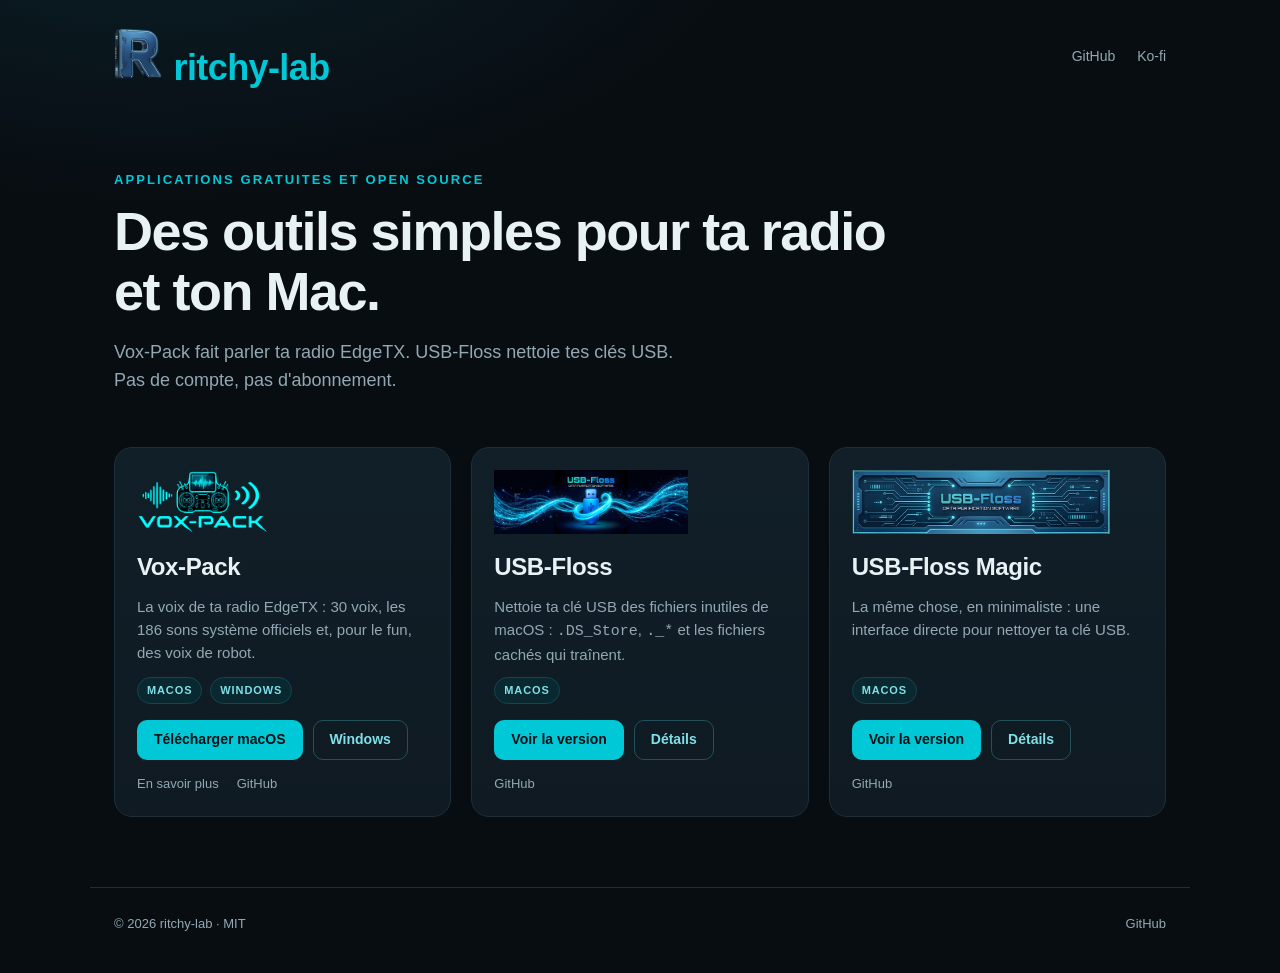
==== index.html @ 33e54c4d "Add files via upload" ====
<!doctype html>
<html lang="fr">
<head>
  <meta charset="utf-8">
  <meta name="viewport" content="width=device-width, initial-scale=1">
  <title>ritchy-lab — des applications pour EdgeTX et macOS</title>
  <meta name="description" content="Vox-Pack, USB-Floss et USB-Floss Magic : des applications gratuites et open source pour ta radio EdgeTX et ton Mac.">
  <meta name="theme-color" content="#080d12">
  <link rel="icon" href="favicon.png" type="image/png">
  <link rel="canonical" href="https://ritchy-lab.github.io/">

  <meta property="og:type" content="website">
  <meta property="og:site_name" content="ritchy-lab">
  <meta property="og:title" content="ritchy-lab — des applications pour EdgeTX et macOS">
  <meta property="og:description" content="Vox-Pack, USB-Floss et USB-Floss Magic : des applications gratuites et open source pour ta radio EdgeTX et ton Mac.">
  <meta property="og:url" content="https://ritchy-lab.github.io/">
  <meta property="og:image" content="https://ritchy-lab.github.io/assets/hub-social.png">
  <meta property="og:image:width" content="1280">
  <meta property="og:image:height" content="640">
  <meta name="twitter:card" content="summary_large_image">
  <meta name="twitter:title" content="ritchy-lab — des applications pour EdgeTX et macOS">
  <meta name="twitter:description" content="Vox-Pack, USB-Floss et USB-Floss Magic : des applications gratuites et open source.">
  <meta name="twitter:image" content="https://ritchy-lab.github.io/assets/hub-social.png">

  <link rel="stylesheet" href="style.css">
</head>
<body>

<header class="site-header">
  <a class="brand" href="./" aria-label="ritchy-lab — accueil">
    <img class="brand-mark" src="assets/ritchy-lab-mark.png" alt="">
    <span>ritchy-lab</span>
  </a>
  <nav>
    <a href="https://github.com/ritchy-lab" target="_blank" rel="noopener">GitHub</a>
    <a href="https://ko-fi.com/ritchy_lab" target="_blank" rel="noopener">Ko-fi</a>
  </nav>
</header>

<main>
  <section class="hero">
    <p class="eyebrow">Applications gratuites et open source</p>
    <h1>Des outils simples pour ta radio et ton Mac.</h1>
    <p class="lead">
      Vox-Pack fait parler ta radio EdgeTX. USB-Floss nettoie tes clés USB.
      <br>
      Pas de compte, pas d'abonnement.
    </p>
  </section>

  <section class="grid" aria-label="Applications">

    <article class="card">
      <div class="card-logo">
        <img src="assets/vox-pack-logo.png" alt="Vox-Pack">
      </div>
      <h2>Vox-Pack</h2>
      <p>
        La voix de ta radio EdgeTX : 30 voix, les 186 sons système officiels
        et, pour le fun, des voix de robot.
      </p>
      <div class="badges">
        <span class="badge">macOS</span>
        <span class="badge">Windows</span>
      </div>
      <div class="actions">
        <a class="btn primary"
           href="https://github.com/ritchy-lab/Vox-Pack/releases/latest/download/Vox-Pack.zip">
          Télécharger macOS
        </a>
        <a class="btn secondary"
           href="https://github.com/ritchy-lab/Vox-Pack/releases/latest/download/Vox-Pack.exe">
          Windows
        </a>
      </div>
      <div class="links">
        <a href="vox-pack/index.html">En savoir plus</a>
        <a href="https://github.com/ritchy-lab/Vox-Pack" target="_blank" rel="noopener">GitHub</a>
      </div>
    </article>

    <article class="card">
      <div class="card-logo">
        <img src="assets/usb-floss-logo.png" alt="USB-Floss">
      </div>
      <h2>USB-Floss</h2>
      <p>
        Nettoie ta clé USB des fichiers inutiles de macOS : <code>.DS_Store</code>,
        <code>._*</code> et les fichiers cachés qui traînent.
      </p>
      <div class="badges">
        <span class="badge">macOS</span>
      </div>
      <div class="actions">
        <a class="btn primary"
           href="https://github.com/ritchy-lab/USB-Floss/releases/latest">
          Voir la version
        </a>
        <a class="btn secondary" href="usb-floss/index.html">Détails</a>
      </div>
      <div class="links">
        <a href="https://github.com/ritchy-lab/USB-Floss" target="_blank" rel="noopener">GitHub</a>
      </div>
    </article>

    <article class="card">
      <div class="card-logo">
        <img src="assets/usb-floss-magic-logo.png" alt="USB-Floss Magic">
      </div>
      <h2>USB-Floss Magic</h2>
      <p>
        La même chose, en minimaliste : une interface directe pour nettoyer
        ta clé USB.
      </p>
      <div class="badges">
        <span class="badge">macOS</span>
      </div>
      <div class="actions">
        <a class="btn primary"
           href="https://github.com/ritchy-lab/USB-Floss-Magic/releases/latest">
          Voir la version
        </a>
        <a class="btn secondary" href="usb-floss-magic/index.html">Détails</a>
      </div>
      <div class="links">
        <a href="https://github.com/ritchy-lab/USB-Floss-Magic" target="_blank" rel="noopener">GitHub</a>
      </div>
    </article>

  </section>
</main>

<footer class="site-footer">
  <p>© 2026 ritchy-lab · MIT</p>
  <p>
    <a href="https://github.com/ritchy-lab" target="_blank" rel="noopener">GitHub</a>
  </p>
</footer>

</body>
</html>
---- style.css ----
:root {
  --bg: #080d12;
  --panel: #0f1a22;
  --panel2: #111f28;
  --line: #1d2f3a;
  --cyan: #00c8d7;
  --cyan2: #7fe0e8;
  --text: #e8f2f5;
  --muted: #93a8b3;
  --max: 1100px;
}

* { box-sizing: border-box; }

html { scroll-behavior: smooth; }

body {
  margin: 0;
  background:
    radial-gradient(1100px 560px at 12% -12%, #0b2028 0%, #080d12 55%) fixed,
    var(--bg);
  color: var(--text);
  font-family: -apple-system, BlinkMacSystemFont, "Segoe UI", Roboto,
    Helvetica, Arial, sans-serif;
  line-height: 1.55;
  -webkit-font-smoothing: antialiased;
}

a { color: var(--cyan); text-decoration: none; }
a:hover { color: var(--cyan2); }

img { max-width: 100%; }

/* ---------- En-tête ---------- */
.site-header {
  max-width: var(--max);
  margin: 0 auto;
  padding: 28px 24px 10px;
  display: flex;
  align-items: center;
  justify-content: space-between;
  gap: 20px;
}

.brand {
  display: inline-flex;
  align-items: baseline;
  gap: 12px;
  font-size: 36px;
  font-weight: 800;
  letter-spacing: -0.6px;
  color: var(--cyan);
}
.brand:hover { color: var(--cyan2); }

.brand-mark {
  height: 52px;
  width: auto;
  display: block;
  flex: none;
}

.brand span {
  line-height: 1;
}

nav {
  display: flex;
  gap: 22px;
  font-size: 14px;
}
nav a { color: var(--muted); }
nav a:hover { color: var(--cyan); }

/* ---------- Accueil ---------- */
main {
  max-width: var(--max);
  margin: 0 auto;
  padding: 20px 24px 70px;
}

.hero {
  padding: 54px 0 34px;
  max-width: 820px;
}

.eyebrow {
  color: var(--cyan);
  font-size: 13px;
  text-transform: uppercase;
  letter-spacing: 0.16em;
  font-weight: 700;
  margin: 0 0 12px;
}

h1 {
  font-size: clamp(34px, 5vw, 54px);
  line-height: 1.1;
  letter-spacing: -1.5px;
  margin: 0 0 18px;
}

.lead {
  font-size: 18px;
  color: var(--muted);
  max-width: 680px;
  margin: 0;
}

.grid {
  display: grid;
  grid-template-columns: repeat(auto-fit, minmax(300px, 1fr));
  gap: 20px;
  margin-top: 18px;
}

.card {
  background: linear-gradient(180deg, var(--panel2), var(--panel));
  border: 1px solid var(--line);
  border-radius: 18px;
  padding: 22px;
  display: flex;
  flex-direction: column;
  gap: 10px;
  transition: border-color 0.2s, transform 0.2s;
}
.card:hover {
  border-color: #2c5662;
  transform: translateY(-2px);
}

.card-logo {
  height: 64px;
  display: flex;
  align-items: center;
  margin-bottom: 4px;
}
.card-logo img {
  max-height: 64px;
  max-width: 100%;
  object-fit: contain;
}

.card h2 {
  font-size: 24px;
  margin: 0;
  letter-spacing: -0.4px;
}

.card p {
  color: var(--muted);
  font-size: 15px;
  margin: 0;
  flex: 1;
}

.badges {
  display: flex;
  gap: 8px;
  flex-wrap: wrap;
}

.badge {
  font-size: 11px;
  font-weight: 700;
  letter-spacing: 0.08em;
  text-transform: uppercase;
  color: var(--cyan2);
  background: #0a2830;
  border: 1px solid #144550;
  padding: 4px 9px;
  border-radius: 999px;
}

.actions {
  display: flex;
  gap: 10px;
  flex-wrap: wrap;
  margin-top: 6px;
}

.btn {
  display: inline-flex;
  align-items: center;
  justify-content: center;
  height: 40px;
  padding: 0 16px;
  border-radius: 10px;
  font-size: 14px;
  font-weight: 700;
  border: 1px solid transparent;
  transition: background 0.2s, border-color 0.2s, color 0.2s;
}
.btn.primary { background: var(--cyan); color: #041014; }
.btn.primary:hover { background: var(--cyan2); color: #041014; }
.btn.secondary {
  border-color: #24505b;
  color: var(--cyan2);
  background: transparent;
}
.btn.secondary:hover {
  border-color: var(--cyan);
  background: #0a2830;
}

.links {
  display: flex;
  gap: 18px;
  flex-wrap: wrap;
  font-size: 13px;
  margin-top: 4px;
}
.links a { color: var(--muted); }
.links a:hover { color: var(--cyan); }

/* ---------- Pages d'application ---------- */
.app {
  max-width: 920px;
  margin: 0 auto;
  padding: 10px 24px 70px;
}

.back {
  display: inline-block;
  margin: 18px 0 0;
  font-size: 14px;
  color: var(--muted);
}
.back:hover { color: var(--cyan); }

.app-logo {
  height: 120px;
  display: flex;
  align-items: center;
  margin: 26px 0 8px;
}
.app-logo img {
  max-height: 120px;
  max-width: 100%;
  object-fit: contain;
}

.app h1 {
  font-size: clamp(34px, 4.5vw, 48px);
  margin: 0 0 6px;
}

.tagline {
  color: var(--cyan);
  font-size: 18px;
  margin: 0 0 18px;
}

.app .lead { margin-bottom: 24px; }

.features {
  display: grid;
  grid-template-columns: repeat(auto-fit, minmax(240px, 1fr));
  gap: 14px;
  margin: 28px 0;
}

.feature {
  background: var(--panel);
  border: 1px solid var(--line);
  border-radius: 14px;
  padding: 16px;
}
.feature h3 {
  font-size: 15px;
  margin: 0 0 6px;
  color: var(--cyan2);
}
.feature p {
  font-size: 14px;
  color: var(--muted);
  margin: 0;
}

.shot {
  margin: 30px 0;
  border: 1px solid var(--line);
  border-radius: 16px;
  overflow: hidden;
  background: #0b1218;
  display: flex;
  justify-content: center;
}
.shot img {
  display: block;
  max-width: 100%;
  max-height: 560px;
  width: auto;
  height: auto;
}

.note {
  color: var(--muted);
  font-size: 13px;
  margin-top: 18px;
}

/* ---------- Pied de page ---------- */
.site-footer {
  max-width: var(--max);
  margin: 0 auto;
  padding: 26px 24px 40px;
  border-top: 1px solid var(--line);
  color: var(--muted);
  font-size: 13px;
  display: flex;
  justify-content: space-between;
  gap: 14px;
  flex-wrap: wrap;
}
.site-footer p { margin: 0; }
.site-footer a { color: var(--muted); }
.site-footer a:hover { color: var(--cyan); }

@media (max-width: 640px) {
  .site-header { padding: 20px 18px 6px; }
  .brand { font-size: 28px; gap: 9px; }
  .brand-mark { height: 42px; }
  nav { gap: 14px; font-size: 13px; }
  main, .app { padding-left: 18px; padding-right: 18px; }
  .hero { padding-top: 34px; }
  .site-footer {
    padding: 22px 18px 34px;
    display: block;
  }
  .site-footer p { margin: 0 0 8px; }
}
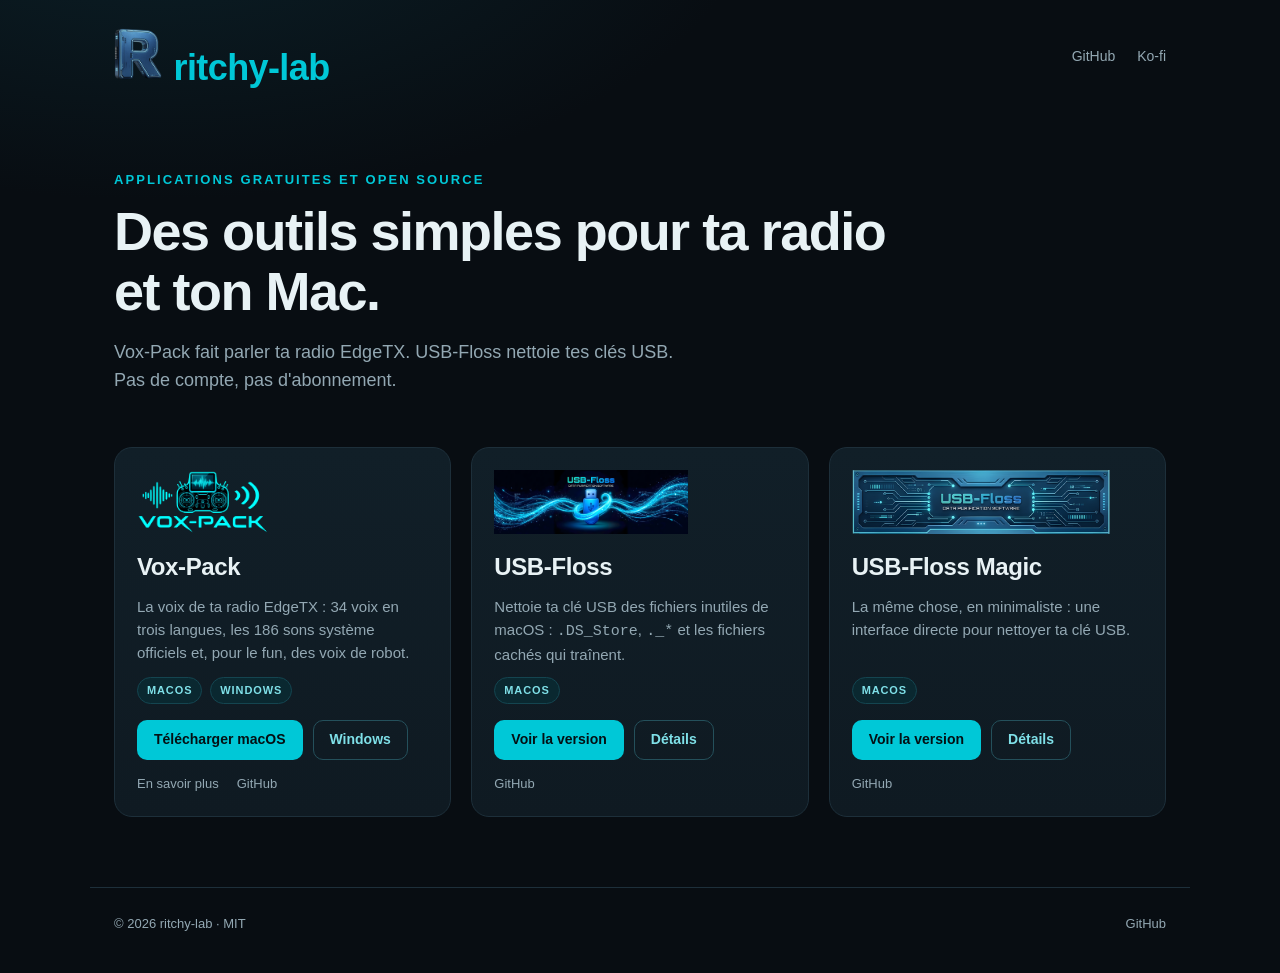
==== commit 4b448887: "Add files via upload" ====
--- a/index.html
+++ b/index.html
@@ -56,8 +56,8 @@
       </div>
       <h2>Vox-Pack</h2>
       <p>
-        La voix de ta radio EdgeTX : 30 voix, les 186 sons système officiels
-        et, pour le fun, des voix de robot.
+        La voix de ta radio EdgeTX : 34 voix en trois langues, les 186 sons
+        système officiels et, pour le fun, des voix de robot.
       </p>
       <div class="badges">
         <span class="badge">macOS</span>
--- a/style.css
+++ b/style.css
@@ -292,6 +292,10 @@
   max-height: 560px;
   width: auto;
   height: auto;
+}
+
+.shot.vox img {
+  max-height: 660px;
 }
 
 .note {
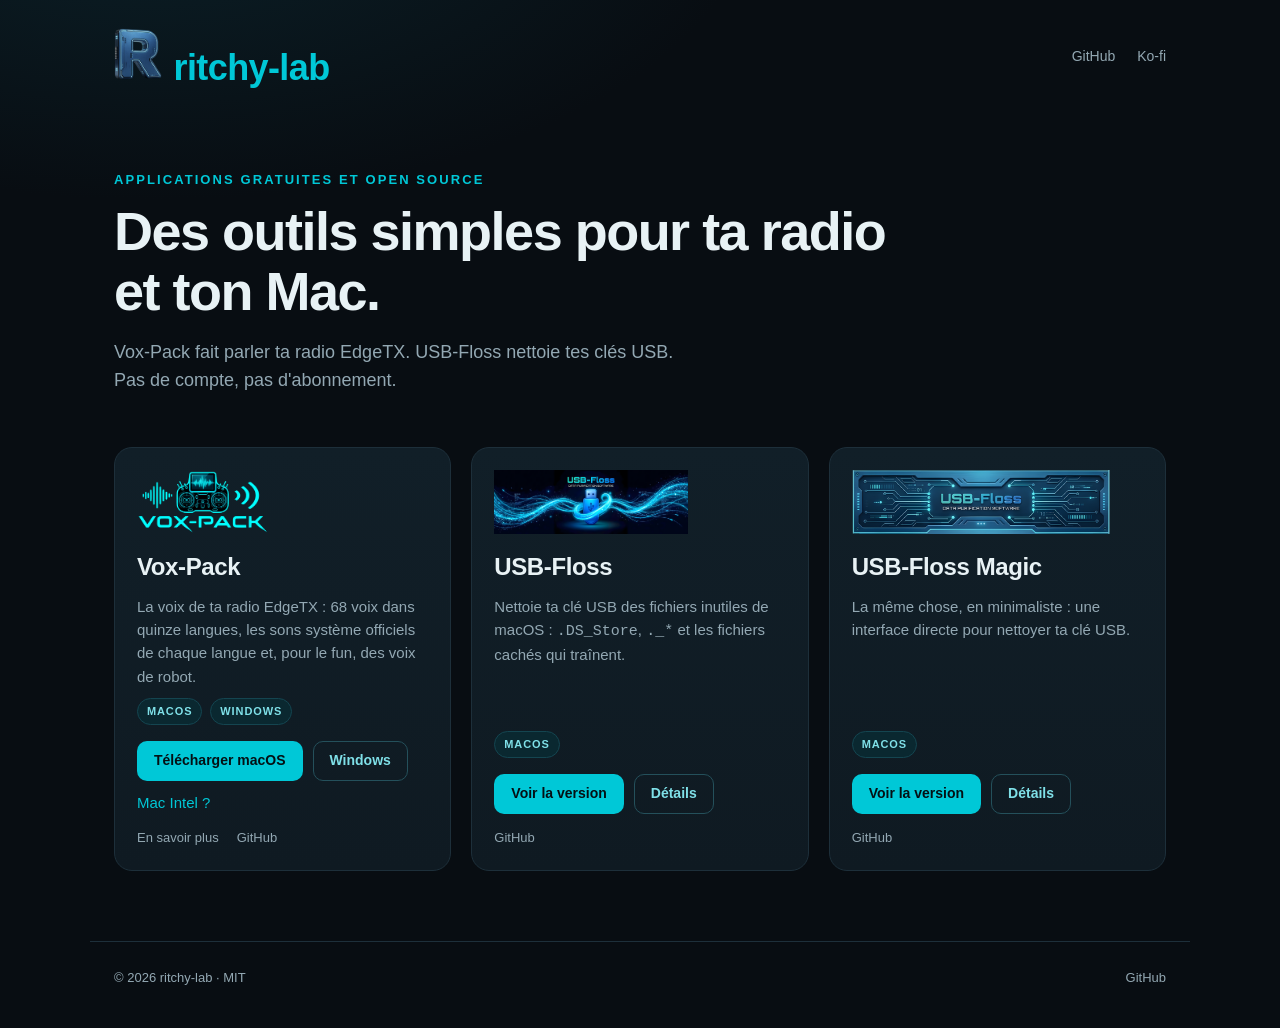
==== commit 2ddefb9e: "Vox-Pack 2.0.0 : quinze langues, installeur Windows, Mac Intel Accueil et pages fr/en/de : 68 voix d" ====
--- a/index.html
+++ b/index.html
@@ -56,8 +56,8 @@
       </div>
       <h2>Vox-Pack</h2>
       <p>
-        La voix de ta radio EdgeTX : 34 voix en trois langues, les 186 sons
-        système officiels et, pour le fun, des voix de robot.
+        La voix de ta radio EdgeTX : 68 voix dans quinze langues, les sons
+        système officiels de chaque langue et, pour le fun, des voix de robot.
       </p>
       <div class="badges">
         <span class="badge">macOS</span>
@@ -69,10 +69,13 @@
           Télécharger macOS
         </a>
         <a class="btn secondary"
-           href="https://github.com/ritchy-lab/Vox-Pack/releases/latest/download/Vox-Pack.exe">
+           href="https://github.com/ritchy-lab/Vox-Pack/releases/latest/download/Vox-Pack-Setup.exe">
           Windows
         </a>
       </div>
+      <p class="note">
+        <a href="https://github.com/ritchy-lab/Vox-Pack/releases/latest/download/Vox-Pack-Intel.zip">Mac Intel ?</a>
+      </p>
       <div class="links">
         <a href="vox-pack/index.html">En savoir plus</a>
         <a href="https://github.com/ritchy-lab/Vox-Pack" target="_blank" rel="noopener">GitHub</a>
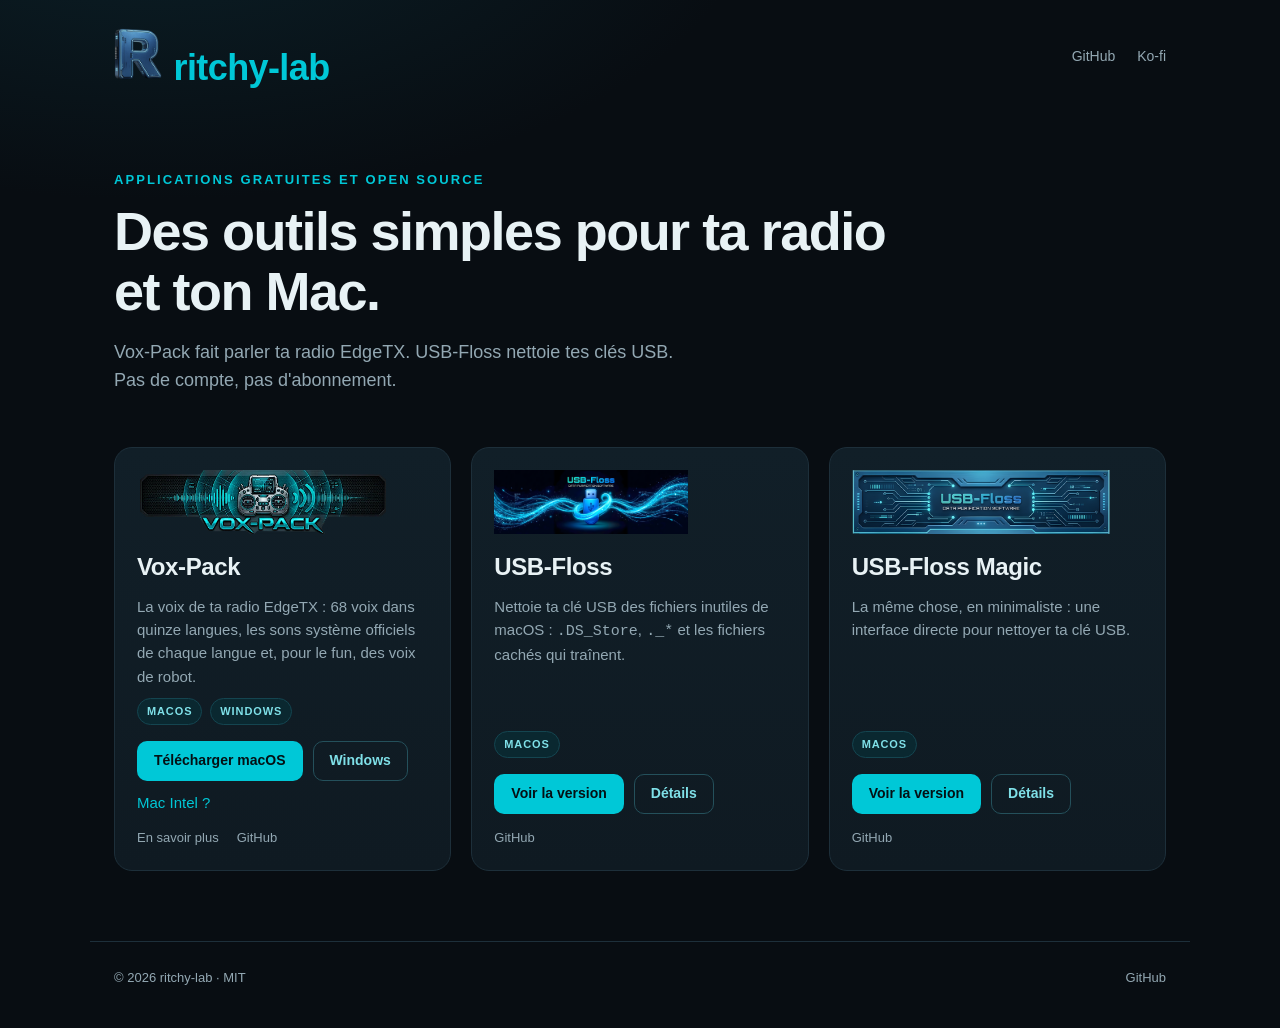
==== commit bd4d9744: "Bandeau Vox-Pack : nom de fichier dédié Le bandeau détaillé s'appelle vox-pack-banner.png ; les page" ====
--- a/index.html
+++ b/index.html
@@ -52,7 +52,7 @@
 
     <article class="card">
       <div class="card-logo">
-        <img src="assets/vox-pack-logo.png" alt="Vox-Pack">
+        <img src="assets/vox-pack-banner.png" alt="Vox-Pack">
       </div>
       <h2>Vox-Pack</h2>
       <p>
